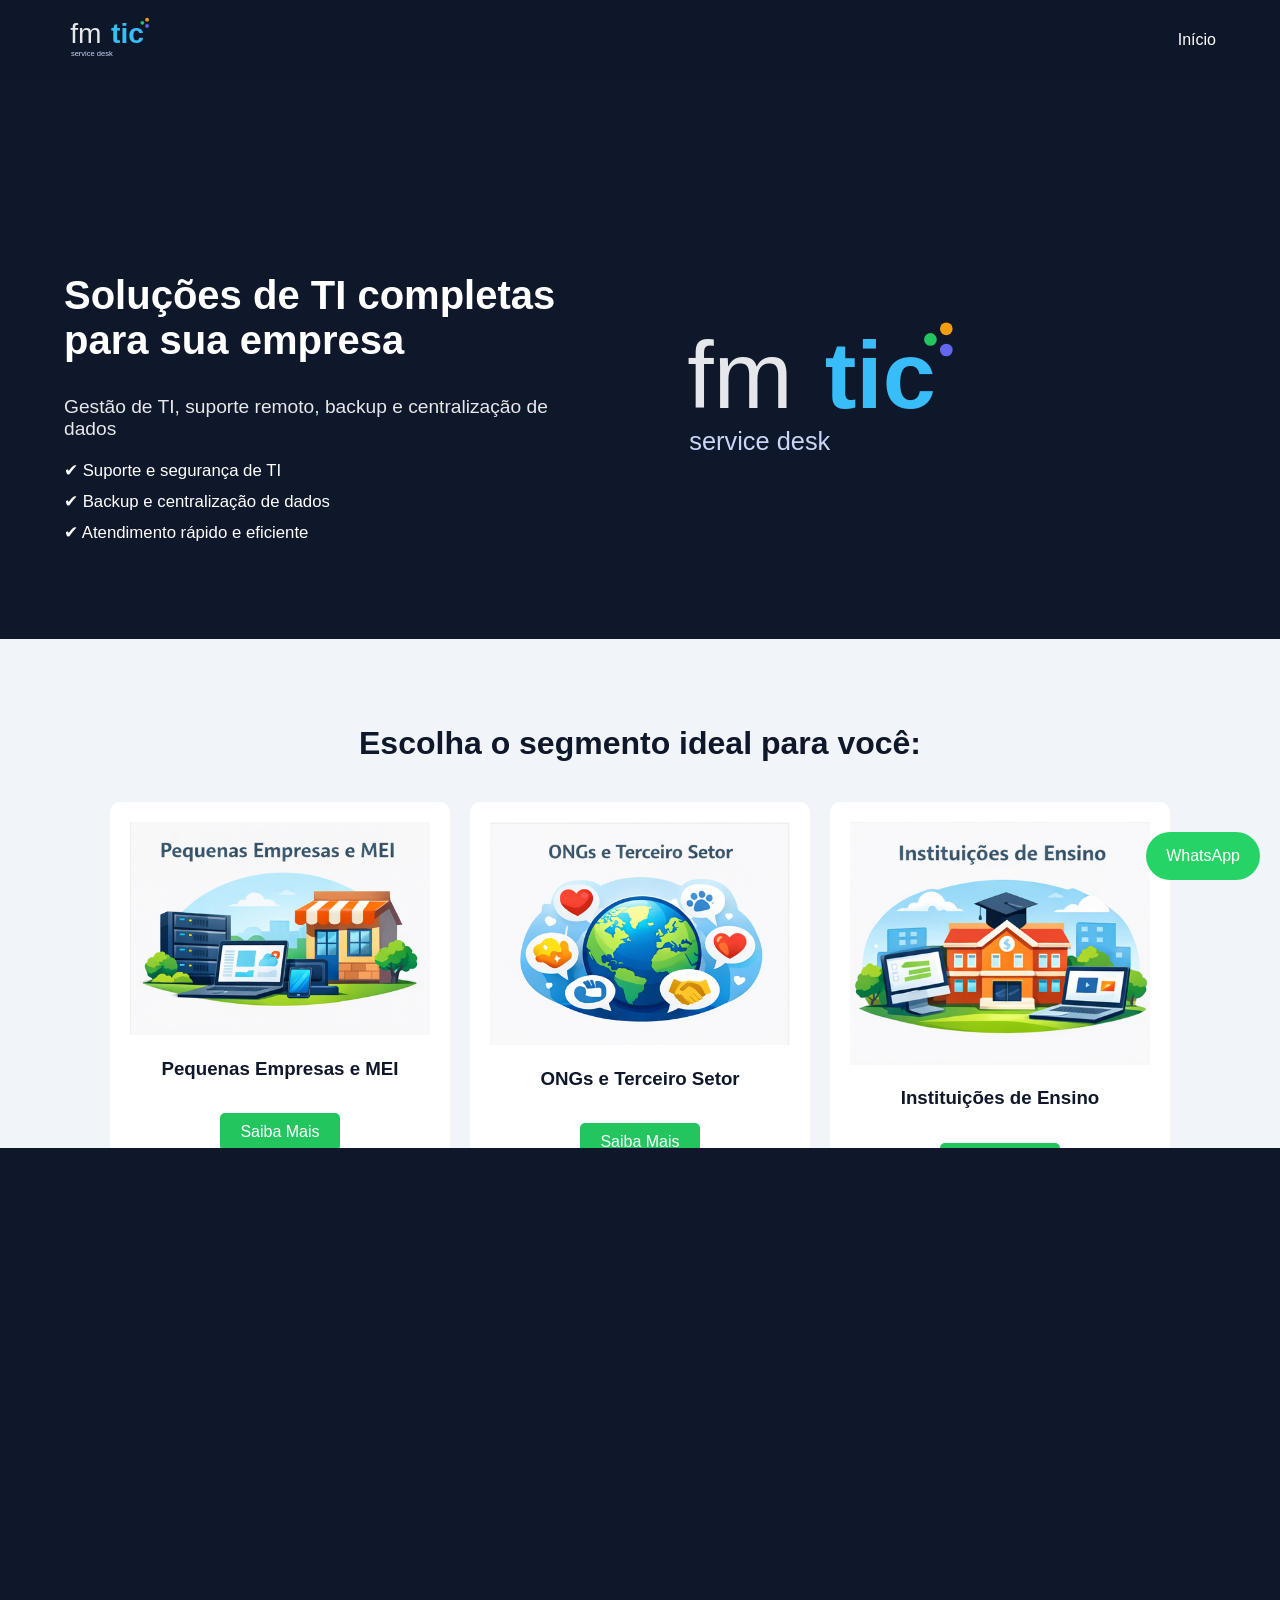
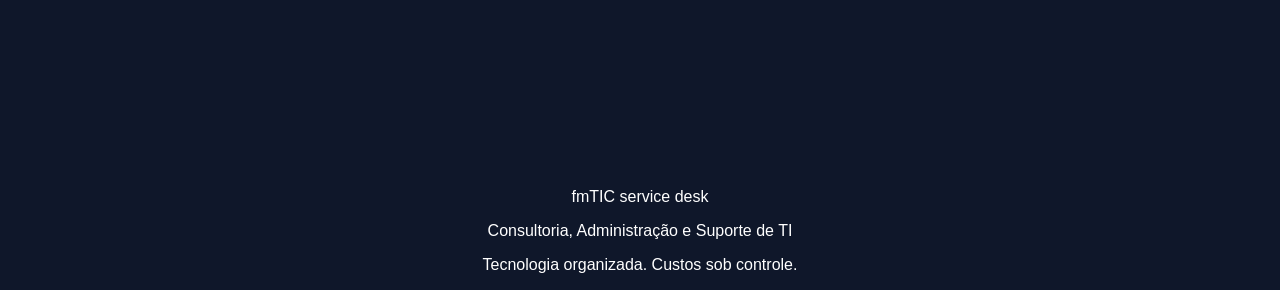
==== index.html @ 1030fd9d "Add new HTML pages for Educação, ONGs, and Pequenas Empresas sections - Created 'educacao.html' with" ====
<!DOCTYPE html>
<html lang="pt-br">

<head>
    <meta charset="UTF-8">
    <meta name="viewport" content="width=device-width, initial-scale=1.0">
    <title>fmTIC service desk</title>
    <link rel="icon" href="img/ico.svg">
    <link rel="stylesheet" href="css/style.css">
</head>

<body>

    <header class="header">
        <div class="container nav">
            <img src="img/logo.svg" class="logo">
            <nav>
                <a href="#">Início</a>
                <!--<a href="#">Sobre Nós</a>
                <a href="#">Serviços</a>
                <a href="#">Contato</a> -->
            </nav>
        </div>
    </header>

    <section class="hero reveal">
        <div class="container hero-content">

            <div class="hero-text">
                <h1>Soluções de TI completas para sua empresa</h1>
                <p>Gestão de TI, suporte remoto, backup e centralização de dados</p>

                <ul>
                    <li>✔ Suporte e segurança de TI</li>
                    <li>✔ Backup e centralização de dados</li>
                    <li>✔ Atendimento rápido e eficiente</li>
                </ul>
            </div>

            <div class="hero-img">
                <img src="img/logo.svg" alt="fmTIC service desk">
            </div>

        </div>
    </section>

    <section class="segmentos reveal">
        <h2>Escolha o segmento ideal para você:</h2>

        <div class="cards">

            <div class="card">
                <img src="img/empresa.png">
                <h3>Pequenas Empresas e MEI</h3>
                <a href="public/pequenas-empresas.html" class="btn green">Saiba Mais</a>
            </div>

            <div class="card">
                <img src="img/ong.png">
                <h3>ONGs e Terceiro Setor</h3>
                <a href="public/ongs.html" class="btn green">Saiba Mais</a>
            </div>

            <div class="card">
                <img src="img/educacao.png">
                <h3>Instituições de Ensino</h3>
                <a href="public/educacao.html" class="btn green">Saiba Mais</a>
            </div>

        </div>
    </section>

    <section class="centralizacao reveal">
        <div class="container central-box">
            <h2>Centralize seus Dados com Segurança!</h2>
            <p>Todos os seus arquivos em um só lugar: seguro, organizado e acessível.</p>

            <img src="img/centralizacao.png">
        </div>
    </section>

    <a href="https://wa.me/5521981762586?text=Olá, gostaria de mais informações sobre os serviços da fmTIC."
        target="_blank" class="whatsapp">WhatsApp</a>

    <footer class="footer">
        <div class="container">
            <center>
                <p>fmTIC service desk</p>
                <p>Consultoria, Administração e Suporte de TI</p>
                <p>Tecnologia organizada. Custos sob controle.</p>
            </center>
        </div>

</body>

</html>
---- css/style.css ----
body {
    margin: 0;
    font-family: Arial, sans-serif;
    background: #0f172a;
    color: #fff;
}

.container {
    width: 90%;
    max-width: 1200px;
    margin: auto;
}

.header {
    position: fixed;
    top: 0;
    width: 100%;
    z-index: 1000;

    background: rgba(15, 23, 42, 0.7);
    backdrop-filter: blur(10px);

    padding: 15px 0;
}

.nav {
    display: flex;
    justify-content: space-between;
    align-items: center;
}

.logo {
    height: 50px;
}

.logo span {
    font-size: 14px;
    opacity: 0.8;
    margin-left: 5px;
}

nav a {
    color: #fff;
    margin-left: 30px;
    text-decoration: none;
    font-size: 16px;
    font-weight: 500;
    position: relative;
}

nav a::after {
    content: "";
    position: absolute;
    left: 0;
    bottom: -5px;
    width: 0%;
    height: 2px;
    background: #22c55e;
    transition: 0.3s;
}

nav a:hover::after {
    width: 100%;
}

.hero {
    padding: 200px 0 80px;
}

.hero-content {
    display: flex;
    gap: 40px;
    align-items: center;
    justify-content: space-between;
}

.hero-text {
    max-width: 520px;
}

.hero-text h1 {
    font-size: 2.5rem;
}

.hero-text ul {
    list-style: none;
    padding: 0;
}

.hero-text li {
    margin: 10px 0;
}

.hero-img img {
    width: 550px;
}

.segmentos {
    background: #f1f5f9;
    color: #0f172a;
    text-align: center;
    padding: 60px 20px;
}

.segmentos h2 {
    margin-bottom: 40px;
    font-size: 2rem;
}

.cards {
    display: flex;
    gap: 20px;
    justify-content: center;
}

.card {
    background: #fff;
    border-radius: 10px;
    padding: 20px;
    width: 300px;
}

.card img {
    width: 100%;
}

.btn {
    display: inline-block;
    margin-top: 15px;
    padding: 10px 20px;
    background: #2563eb;
    color: #fff;
    border-radius: 5px;
    text-decoration: none;
}

.btn.green {
    background: #22c55e;
}

.centralizacao {
    background: linear-gradient(135deg, #1e3a8a, #22c55e);
    text-align: center;
    padding: 80px 20px;
}

.centralizacao img {
    width: 400px;
    margin-top: 20px;
}

.whatsapp {
    position: fixed;
    bottom: 20px;
    right: 20px;
    background: #25d366;
    padding: 15px 20px;
    border-radius: 30px;
    color: #fff;
    text-decoration: none;
}

/* Animações */

/* ANIMAÇÃO BASE */
.reveal {
    opacity: 1;
    transform: translateY(40px);
    transition: all 0.8s ease;
}

.reveal.active {
    transform: translateY(0);
}

/* HERO ENTRADA */
.hero-text {
    animation: fadeUp 1s ease forwards;
}

.hero-text p {
    font-size: 1.2rem;
    opacity: 0.9;
}

.hero-text li {
    font-size: 1.05rem;
}

@keyframes fadeUp {
    from {
        opacity: 0;
        transform: translateY(30px);
    }

    to {
        opacity: 1;
        transform: translateY(0);
    }
}

/* HOVER NOS CARDS */
.card {
    transition: all 0.3s ease;
}

.card:hover {
    transform: translateY(-10px) scale(1.02);
    box-shadow: 0 20px 40px rgba(0, 0, 0, 0.2);
}

/* BOTÃO MAIS VIVO */
.btn {
    transition: all 0.3s ease;
}

.btn:hover {
    transform: scale(1.05);
    filter: brightness(1.1);
}

/* WHATSAPP PULSE */
.whatsapp {
    animation: pulse 2s infinite;
}

@keyframes pulse {
    0% {
        box-shadow: 0 0 0 0 rgba(37, 211, 102, 0.6);
    }

    70% {
        box-shadow: 0 0 0 15px rgba(37, 211, 102, 0);
    }

    100% {
        box-shadow: 0 0 0 0 rgba(37, 211, 102, 0);
    }
}

@media (max-width: 900px) {

    .hero-content {
        flex-direction: column;
        text-align: center;
    }

    .hero-img img {
        width: 80%;
        margin-top: 20px;
    }

    .cards {
        flex-direction: column;
        align-items: center;
    }

    .card {
        width: 90%;
    }
}
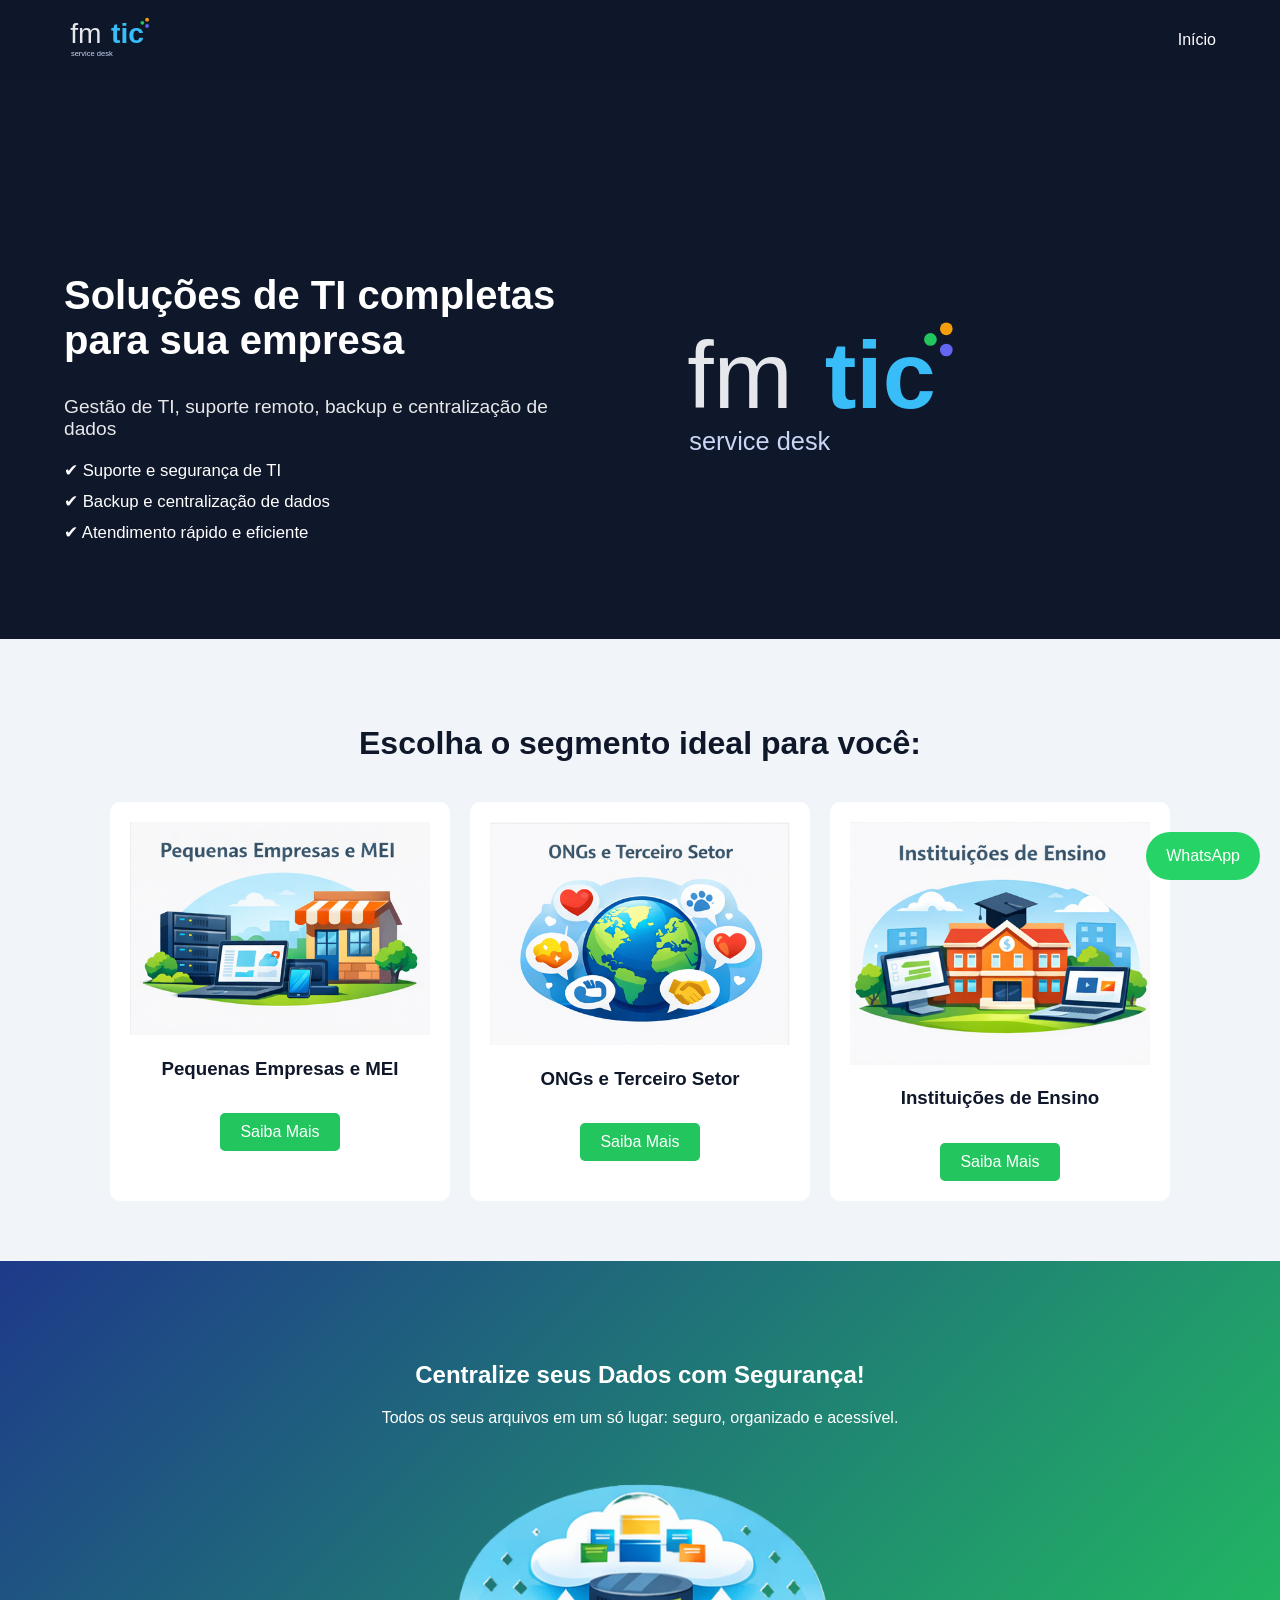
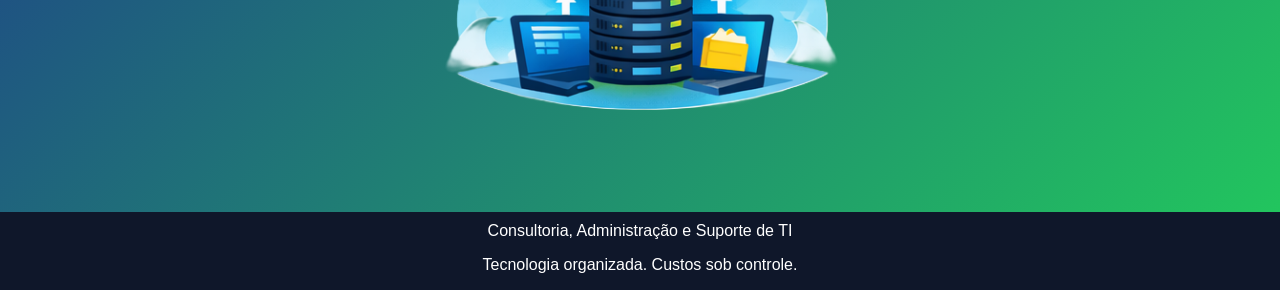
==== commit 018881da: "Add script tag for JavaScript functionality in index.html" ====
--- a/index.html
+++ b/index.html
@@ -7,6 +7,7 @@
     <title>fmTIC service desk</title>
     <link rel="icon" href="img/ico.svg">
     <link rel="stylesheet" href="css/style.css">
+    <script src="js/script.js"></script>
 </head>
 
 <body>
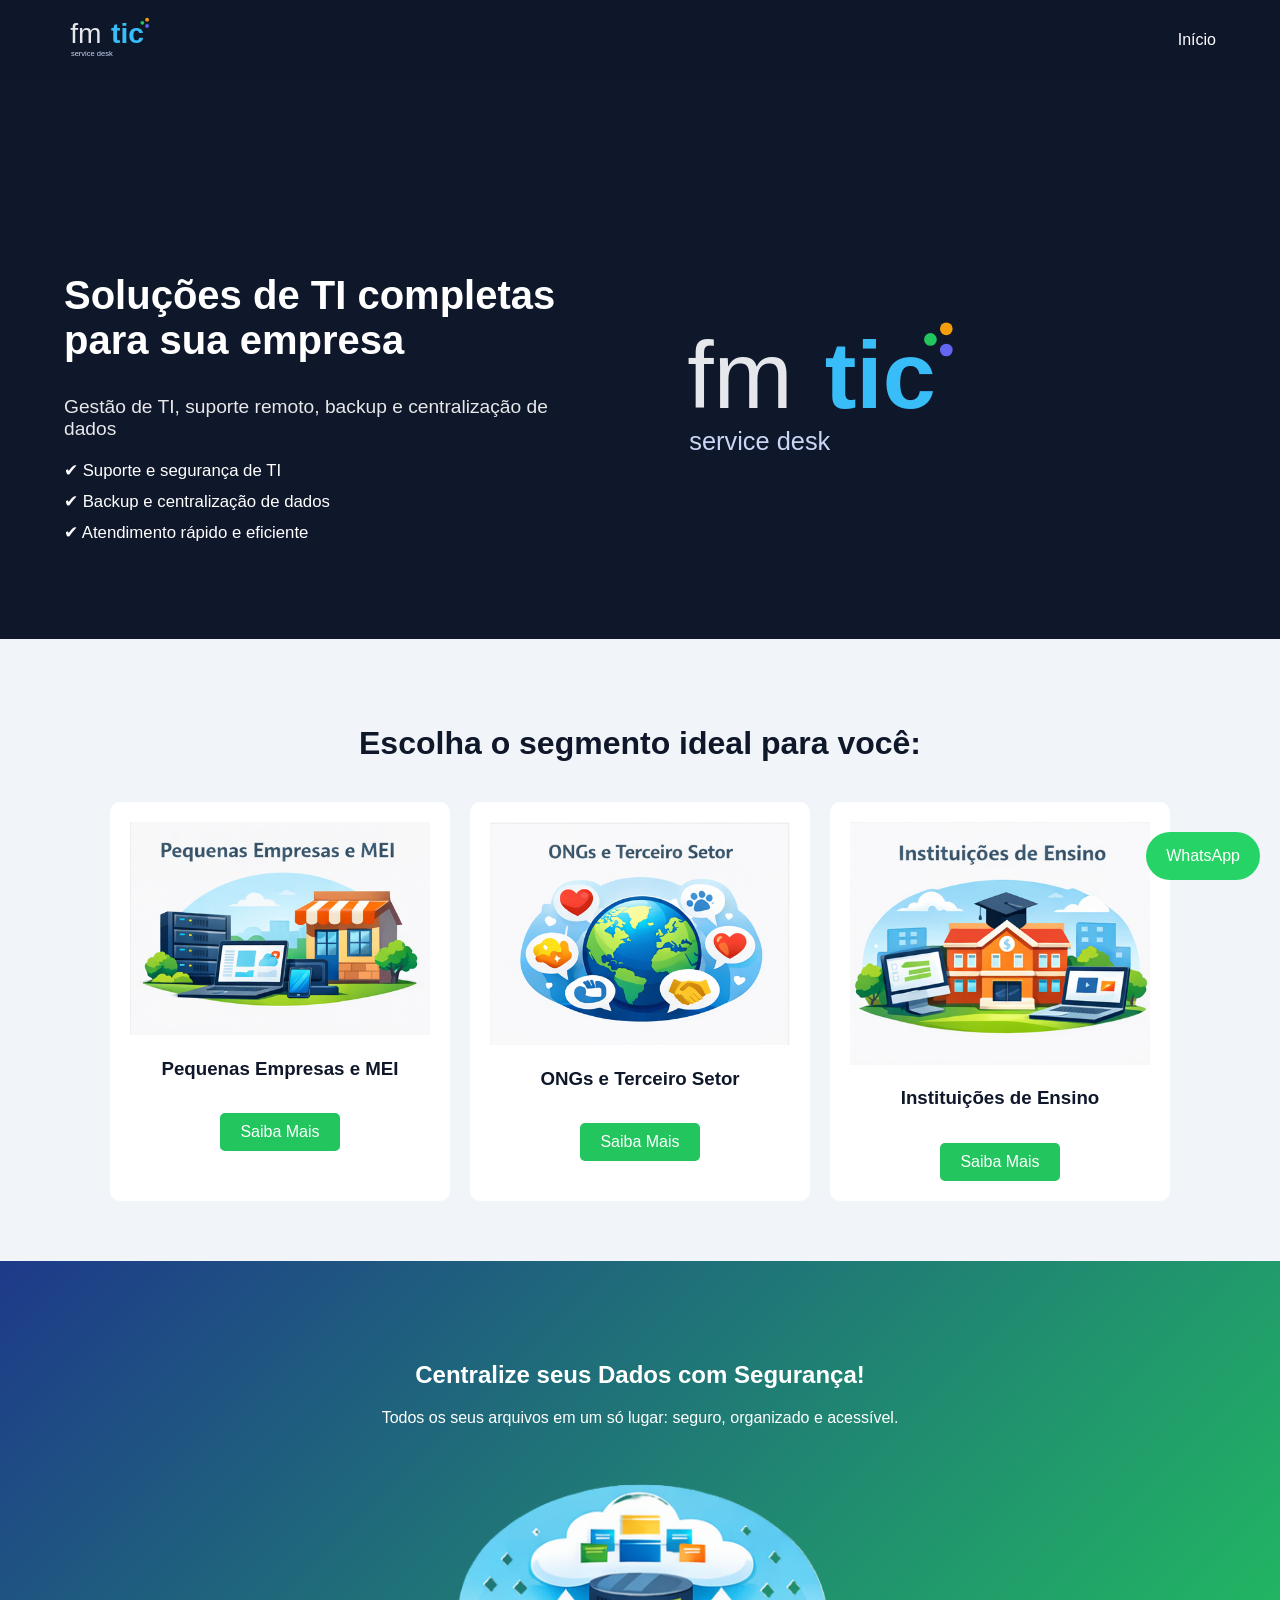
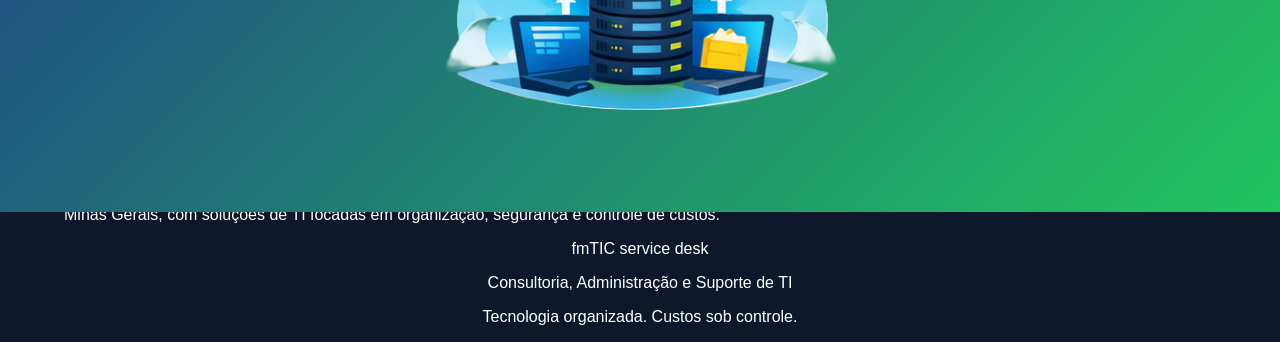
==== commit 41f49b1f: "Configurações de SEO Added SEO section with targeted service description." ====
--- a/index.html
+++ b/index.html
@@ -1,97 +1,110 @@
-<!DOCTYPE html>
-<html lang="pt-br">
-
-<head>
-    <meta charset="UTF-8">
-    <meta name="viewport" content="width=device-width, initial-scale=1.0">
-    <title>fmTIC service desk</title>
-    <link rel="icon" href="img/ico.svg">
-    <link rel="stylesheet" href="css/style.css">
-    <script src="js/script.js"></script>
-</head>
-
-<body>
-
-    <header class="header">
-        <div class="container nav">
-            <img src="img/logo.svg" class="logo">
-            <nav>
-                <a href="#">Início</a>
-                <!--<a href="#">Sobre Nós</a>
-                <a href="#">Serviços</a>
-                <a href="#">Contato</a> -->
-            </nav>
-        </div>
-    </header>
-
-    <section class="hero reveal">
-        <div class="container hero-content">
-
-            <div class="hero-text">
-                <h1>Soluções de TI completas para sua empresa</h1>
-                <p>Gestão de TI, suporte remoto, backup e centralização de dados</p>
-
-                <ul>
-                    <li>✔ Suporte e segurança de TI</li>
-                    <li>✔ Backup e centralização de dados</li>
-                    <li>✔ Atendimento rápido e eficiente</li>
-                </ul>
-            </div>
-
-            <div class="hero-img">
-                <img src="img/logo.svg" alt="fmTIC service desk">
-            </div>
-
-        </div>
-    </section>
-
-    <section class="segmentos reveal">
-        <h2>Escolha o segmento ideal para você:</h2>
-
-        <div class="cards">
-
-            <div class="card">
-                <img src="img/empresa.png">
-                <h3>Pequenas Empresas e MEI</h3>
-                <a href="public/pequenas-empresas.html" class="btn green">Saiba Mais</a>
-            </div>
-
-            <div class="card">
-                <img src="img/ong.png">
-                <h3>ONGs e Terceiro Setor</h3>
-                <a href="public/ongs.html" class="btn green">Saiba Mais</a>
-            </div>
-
-            <div class="card">
-                <img src="img/educacao.png">
-                <h3>Instituições de Ensino</h3>
-                <a href="public/educacao.html" class="btn green">Saiba Mais</a>
-            </div>
-
-        </div>
-    </section>
-
-    <section class="centralizacao reveal">
-        <div class="container central-box">
-            <h2>Centralize seus Dados com Segurança!</h2>
-            <p>Todos os seus arquivos em um só lugar: seguro, organizado e acessível.</p>
-
-            <img src="img/centralizacao.png">
-        </div>
-    </section>
-
-    <a href="https://wa.me/5521981762586?text=Olá, gostaria de mais informações sobre os serviços da fmTIC."
-        target="_blank" class="whatsapp">WhatsApp</a>
-
-    <footer class="footer">
-        <div class="container">
-            <center>
-                <p>fmTIC service desk</p>
-                <p>Consultoria, Administração e Suporte de TI</p>
-                <p>Tecnologia organizada. Custos sob controle.</p>
-            </center>
-        </div>
-
-</body>
-
-</html>+<!DOCTYPE html>
+<html lang="pt-br">
+
+<head>
+    <meta charset="UTF-8">
+    <meta name="viewport" content="width=device-width, initial-scale=1.0">
+    <meta name="geo.region" content="BR-RJ">
+    <meta name="geo.placename" content="São Gonçalo">
+    <meta name="geo.position" content="-22.8268;-43.0634">
+    <meta name="ICBM" content="-22.8268, -43.0634">
+    <meta name="description" content="Consultoria, administração e suporte de TI para pequenas empresas, ONGs e instituições de ensino em São Gonçalo, Itaboraí e região da Zona da Mata em Minas Gerais.">
+    <meta name="keywords" content="suporte TI São Gonçalo, consultoria TI Itaboraí, service desk Zona da Mata MG, suporte técnico empresas, TI para ONGs">
+    <title>fmTIC service desk</title>
+    <link rel="icon" href="img/ico.svg">
+    <link rel="stylesheet" href="css/style.css">
+    <script src="js/script.js"></script>
+</head>
+
+<body>
+
+    <header class="header">
+        <div class="container nav">
+            <img src="img/logo.svg" class="logo">
+            <nav>
+                <a href="#">Início</a>
+                <!--<a href="#">Sobre Nós</a>
+                <a href="#">Serviços</a>
+                <a href="#">Contato</a> -->
+            </nav>
+        </div>
+    </header>
+
+    <section class="hero reveal">
+        <div class="container hero-content">
+
+            <div class="hero-text">
+                <h1>Soluções de TI completas para sua empresa</h1>
+                <p>Gestão de TI, suporte remoto, backup e centralização de dados</p>
+
+                <ul>
+                    <li>✔ Suporte e segurança de TI</li>
+                    <li>✔ Backup e centralização de dados</li>
+                    <li>✔ Atendimento rápido e eficiente</li>
+                </ul>
+            </div>
+
+            <div class="hero-img">
+                <img src="img/logo.svg" alt="fmTIC service desk">
+            </div>
+
+        </div>
+    </section>
+
+    <section class="segmentos reveal">
+        <h2>Escolha o segmento ideal para você:</h2>
+
+        <div class="cards">
+
+            <div class="card">
+                <img src="img/empresa.png">
+                <h3>Pequenas Empresas e MEI</h3>
+                <a href="public/pequenas-empresas.html" class="btn green">Saiba Mais</a>
+            </div>
+
+            <div class="card">
+                <img src="img/ong.png">
+                <h3>ONGs e Terceiro Setor</h3>
+                <a href="public/ongs.html" class="btn green">Saiba Mais</a>
+            </div>
+
+            <div class="card">
+                <img src="img/educacao.png">
+                <h3>Instituições de Ensino</h3>
+                <a href="public/educacao.html" class="btn green">Saiba Mais</a>
+            </div>
+
+        </div>
+    </section>
+
+    <section class="centralizacao reveal">
+        <div class="container central-box">
+            <h2>Centralize seus Dados com Segurança!</h2>
+            <p>Todos os seus arquivos em um só lugar: seguro, organizado e acessível.</p>
+
+            <img src="img/centralizacao.png">
+        </div>
+    </section>
+
+    <a href="https://wa.me/5521981762586?text=Olá, gostaria de mais informações sobre os serviços da fmTIC."
+        target="_blank" class="whatsapp">WhatsApp</a>
+<section class="seo">
+  <div class="container">
+    <p>
+      Atendemos pequenas empresas, organizações do terceiro setor e instituições de ensino em São Gonçalo, Itaboraí e também na região da Zona da Mata em Minas Gerais, com soluções de TI focadas em organização, segurança e controle de custos.
+    </p>
+  </div>
+</section>
+    
+    <footer class="footer">
+        <div class="container">
+            <center>
+                <p>fmTIC service desk</p>
+                <p>Consultoria, Administração e Suporte de TI</p>
+                <p>Tecnologia organizada. Custos sob controle.</p>
+            </center>
+        </div>
+
+</body>
+
+</html>
--- a/css/style.css
+++ b/css/style.css
@@ -1,261 +1,261 @@
-body {
-    margin: 0;
-    font-family: Arial, sans-serif;
-    background: #0f172a;
-    color: #fff;
-}
-
-.container {
-    width: 90%;
-    max-width: 1200px;
-    margin: auto;
-}
-
-.header {
-    position: fixed;
-    top: 0;
-    width: 100%;
-    z-index: 1000;
-
-    background: rgba(15, 23, 42, 0.7);
-    backdrop-filter: blur(10px);
-
-    padding: 15px 0;
-}
-
-.nav {
-    display: flex;
-    justify-content: space-between;
-    align-items: center;
-}
-
-.logo {
-    height: 50px;
-}
-
-.logo span {
-    font-size: 14px;
-    opacity: 0.8;
-    margin-left: 5px;
-}
-
-nav a {
-    color: #fff;
-    margin-left: 30px;
-    text-decoration: none;
-    font-size: 16px;
-    font-weight: 500;
-    position: relative;
-}
-
-nav a::after {
-    content: "";
-    position: absolute;
-    left: 0;
-    bottom: -5px;
-    width: 0%;
-    height: 2px;
-    background: #22c55e;
-    transition: 0.3s;
-}
-
-nav a:hover::after {
-    width: 100%;
-}
-
-.hero {
-    padding: 200px 0 80px;
-}
-
-.hero-content {
-    display: flex;
-    gap: 40px;
-    align-items: center;
-    justify-content: space-between;
-}
-
-.hero-text {
-    max-width: 520px;
-}
-
-.hero-text h1 {
-    font-size: 2.5rem;
-}
-
-.hero-text ul {
-    list-style: none;
-    padding: 0;
-}
-
-.hero-text li {
-    margin: 10px 0;
-}
-
-.hero-img img {
-    width: 550px;
-}
-
-.segmentos {
-    background: #f1f5f9;
-    color: #0f172a;
-    text-align: center;
-    padding: 60px 20px;
-}
-
-.segmentos h2 {
-    margin-bottom: 40px;
-    font-size: 2rem;
-}
-
-.cards {
-    display: flex;
-    gap: 20px;
-    justify-content: center;
-}
-
-.card {
-    background: #fff;
-    border-radius: 10px;
-    padding: 20px;
-    width: 300px;
-}
-
-.card img {
-    width: 100%;
-}
-
-.btn {
-    display: inline-block;
-    margin-top: 15px;
-    padding: 10px 20px;
-    background: #2563eb;
-    color: #fff;
-    border-radius: 5px;
-    text-decoration: none;
-}
-
-.btn.green {
-    background: #22c55e;
-}
-
-.centralizacao {
-    background: linear-gradient(135deg, #1e3a8a, #22c55e);
-    text-align: center;
-    padding: 80px 20px;
-}
-
-.centralizacao img {
-    width: 400px;
-    margin-top: 20px;
-}
-
-.whatsapp {
-    position: fixed;
-    bottom: 20px;
-    right: 20px;
-    background: #25d366;
-    padding: 15px 20px;
-    border-radius: 30px;
-    color: #fff;
-    text-decoration: none;
-}
-
-/* Animações */
-
-/* ANIMAÇÃO BASE */
-.reveal {
-    opacity: 1;
-    transform: translateY(40px);
-    transition: all 0.8s ease;
-}
-
-.reveal.active {
-    transform: translateY(0);
-}
-
-/* HERO ENTRADA */
-.hero-text {
-    animation: fadeUp 1s ease forwards;
-}
-
-.hero-text p {
-    font-size: 1.2rem;
-    opacity: 0.9;
-}
-
-.hero-text li {
-    font-size: 1.05rem;
-}
-
-@keyframes fadeUp {
-    from {
-        opacity: 0;
-        transform: translateY(30px);
-    }
-
-    to {
-        opacity: 1;
-        transform: translateY(0);
-    }
-}
-
-/* HOVER NOS CARDS */
-.card {
-    transition: all 0.3s ease;
-}
-
-.card:hover {
-    transform: translateY(-10px) scale(1.02);
-    box-shadow: 0 20px 40px rgba(0, 0, 0, 0.2);
-}
-
-/* BOTÃO MAIS VIVO */
-.btn {
-    transition: all 0.3s ease;
-}
-
-.btn:hover {
-    transform: scale(1.05);
-    filter: brightness(1.1);
-}
-
-/* WHATSAPP PULSE */
-.whatsapp {
-    animation: pulse 2s infinite;
-}
-
-@keyframes pulse {
-    0% {
-        box-shadow: 0 0 0 0 rgba(37, 211, 102, 0.6);
-    }
-
-    70% {
-        box-shadow: 0 0 0 15px rgba(37, 211, 102, 0);
-    }
-
-    100% {
-        box-shadow: 0 0 0 0 rgba(37, 211, 102, 0);
-    }
-}
-
-@media (max-width: 900px) {
-
-    .hero-content {
-        flex-direction: column;
-        text-align: center;
-    }
-
-    .hero-img img {
-        width: 80%;
-        margin-top: 20px;
-    }
-
-    .cards {
-        flex-direction: column;
-        align-items: center;
-    }
-
-    .card {
-        width: 90%;
-    }
+body {
+    margin: 0;
+    font-family: Arial, sans-serif;
+    background: #0f172a;
+    color: #fff;
+}
+
+.container {
+    width: 90%;
+    max-width: 1200px;
+    margin: auto;
+}
+
+.header {
+    position: fixed;
+    top: 0;
+    width: 100%;
+    z-index: 1000;
+
+    background: rgba(15, 23, 42, 0.7);
+    backdrop-filter: blur(10px);
+
+    padding: 15px 0;
+}
+
+.nav {
+    display: flex;
+    justify-content: space-between;
+    align-items: center;
+}
+
+.logo {
+    height: 50px;
+}
+
+.logo span {
+    font-size: 14px;
+    opacity: 0.8;
+    margin-left: 5px;
+}
+
+nav a {
+    color: #fff;
+    margin-left: 30px;
+    text-decoration: none;
+    font-size: 16px;
+    font-weight: 500;
+    position: relative;
+}
+
+nav a::after {
+    content: "";
+    position: absolute;
+    left: 0;
+    bottom: -5px;
+    width: 0%;
+    height: 2px;
+    background: #22c55e;
+    transition: 0.3s;
+}
+
+nav a:hover::after {
+    width: 100%;
+}
+
+.hero {
+    padding: 200px 0 80px;
+}
+
+.hero-content {
+    display: flex;
+    gap: 40px;
+    align-items: center;
+    justify-content: space-between;
+}
+
+.hero-text {
+    max-width: 520px;
+}
+
+.hero-text h1 {
+    font-size: 2.5rem;
+}
+
+.hero-text ul {
+    list-style: none;
+    padding: 0;
+}
+
+.hero-text li {
+    margin: 10px 0;
+}
+
+.hero-img img {
+    width: 550px;
+}
+
+.segmentos {
+    background: #f1f5f9;
+    color: #0f172a;
+    text-align: center;
+    padding: 60px 20px;
+}
+
+.segmentos h2 {
+    margin-bottom: 40px;
+    font-size: 2rem;
+}
+
+.cards {
+    display: flex;
+    gap: 20px;
+    justify-content: center;
+}
+
+.card {
+    background: #fff;
+    border-radius: 10px;
+    padding: 20px;
+    width: 300px;
+}
+
+.card img {
+    width: 100%;
+}
+
+.btn {
+    display: inline-block;
+    margin-top: 15px;
+    padding: 10px 20px;
+    background: #2563eb;
+    color: #fff;
+    border-radius: 5px;
+    text-decoration: none;
+}
+
+.btn.green {
+    background: #22c55e;
+}
+
+.centralizacao {
+    background: linear-gradient(135deg, #1e3a8a, #22c55e);
+    text-align: center;
+    padding: 80px 20px;
+}
+
+.centralizacao img {
+    width: 400px;
+    margin-top: 20px;
+}
+
+.whatsapp {
+    position: fixed;
+    bottom: 20px;
+    right: 20px;
+    background: #25d366;
+    padding: 15px 20px;
+    border-radius: 30px;
+    color: #fff;
+    text-decoration: none;
+}
+
+/* Animações */
+
+/* ANIMAÇÃO BASE */
+.reveal {
+    opacity: 1;
+    transform: translateY(40px);
+    transition: all 0.8s ease;
+}
+
+.reveal.active {
+    transform: translateY(0);
+}
+
+/* HERO ENTRADA */
+.hero-text {
+    animation: fadeUp 1s ease forwards;
+}
+
+.hero-text p {
+    font-size: 1.2rem;
+    opacity: 0.9;
+}
+
+.hero-text li {
+    font-size: 1.05rem;
+}
+
+@keyframes fadeUp {
+    from {
+        opacity: 0;
+        transform: translateY(30px);
+    }
+
+    to {
+        opacity: 1;
+        transform: translateY(0);
+    }
+}
+
+/* HOVER NOS CARDS */
+.card {
+    transition: all 0.3s ease;
+}
+
+.card:hover {
+    transform: translateY(-10px) scale(1.02);
+    box-shadow: 0 20px 40px rgba(0, 0, 0, 0.2);
+}
+
+/* BOTÃO MAIS VIVO */
+.btn {
+    transition: all 0.3s ease;
+}
+
+.btn:hover {
+    transform: scale(1.05);
+    filter: brightness(1.1);
+}
+
+/* WHATSAPP PULSE */
+.whatsapp {
+    animation: pulse 2s infinite;
+}
+
+@keyframes pulse {
+    0% {
+        box-shadow: 0 0 0 0 rgba(37, 211, 102, 0.6);
+    }
+
+    70% {
+        box-shadow: 0 0 0 15px rgba(37, 211, 102, 0);
+    }
+
+    100% {
+        box-shadow: 0 0 0 0 rgba(37, 211, 102, 0);
+    }
+}
+
+@media (max-width: 900px) {
+
+    .hero-content {
+        flex-direction: column;
+        text-align: center;
+    }
+
+    .hero-img img {
+        width: 80%;
+        margin-top: 20px;
+    }
+
+    .cards {
+        flex-direction: column;
+        align-items: center;
+    }
+
+    .card {
+        width: 90%;
+    }
 }
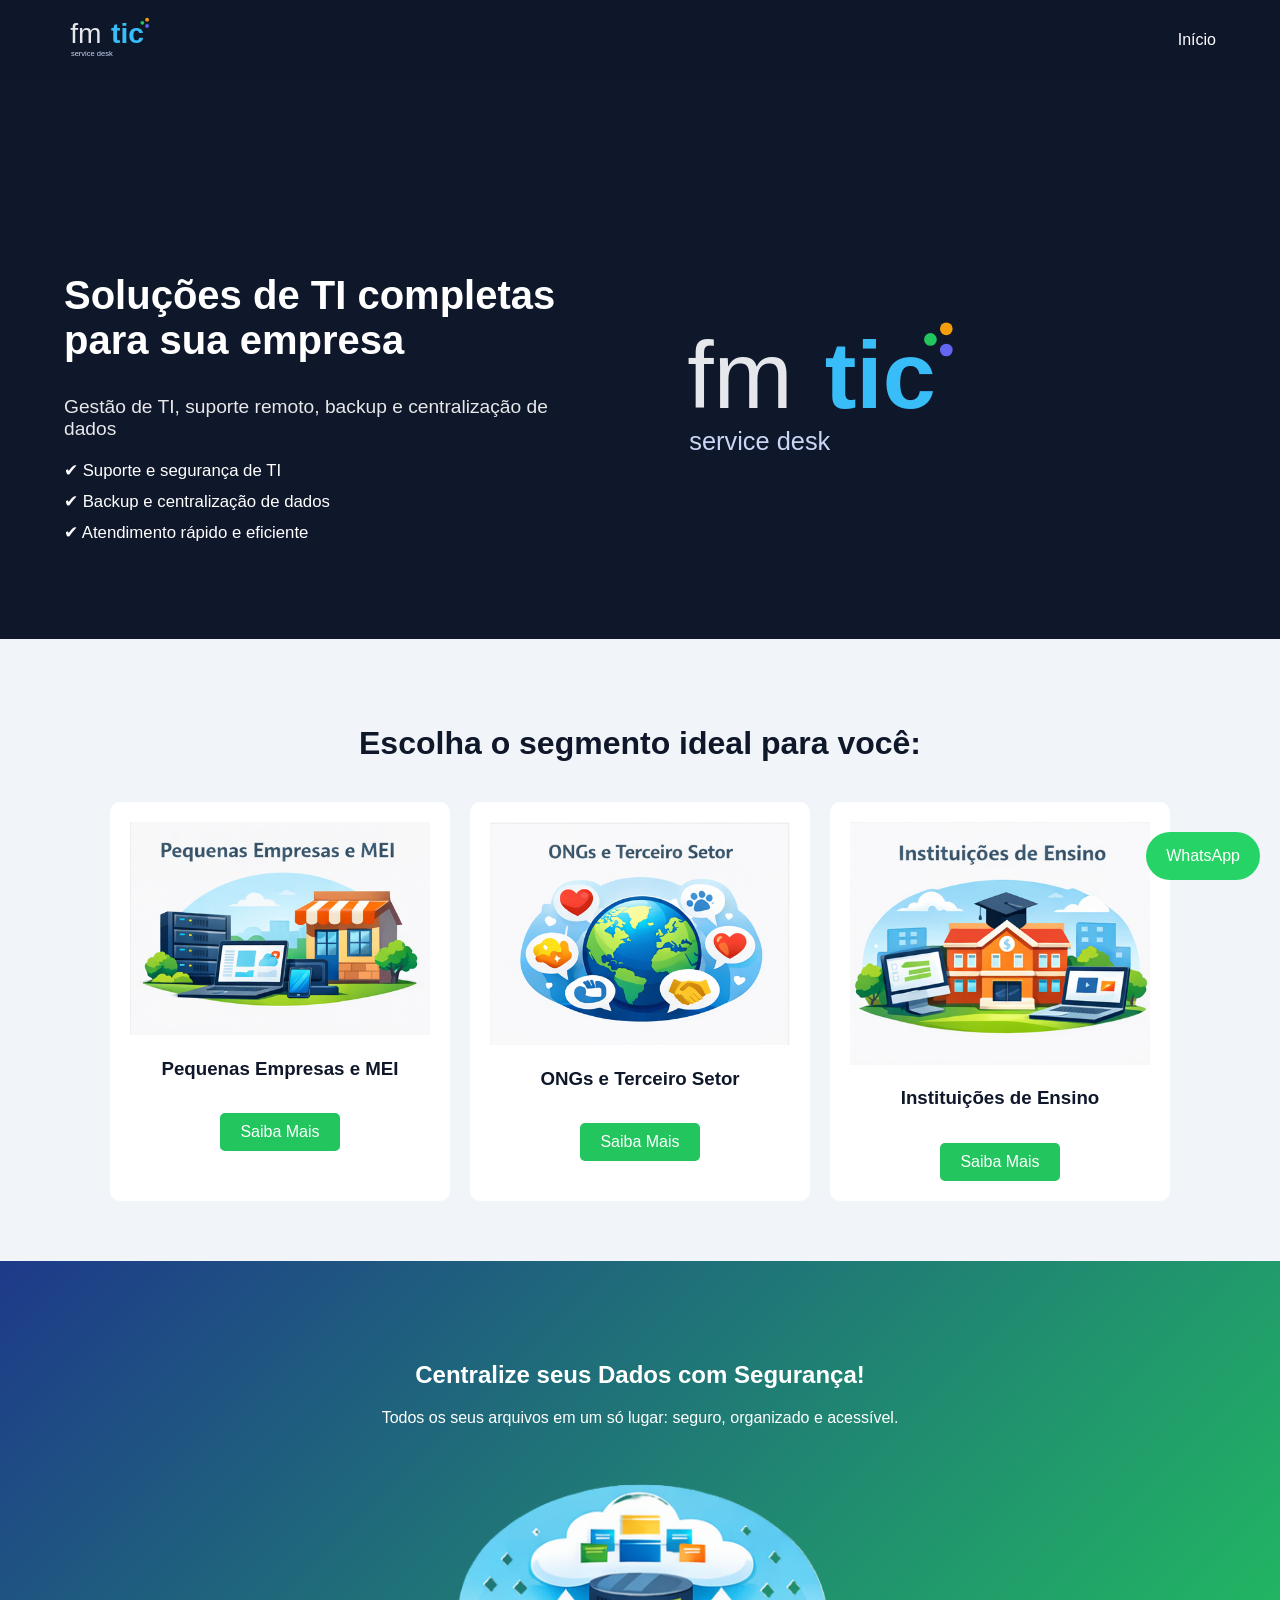
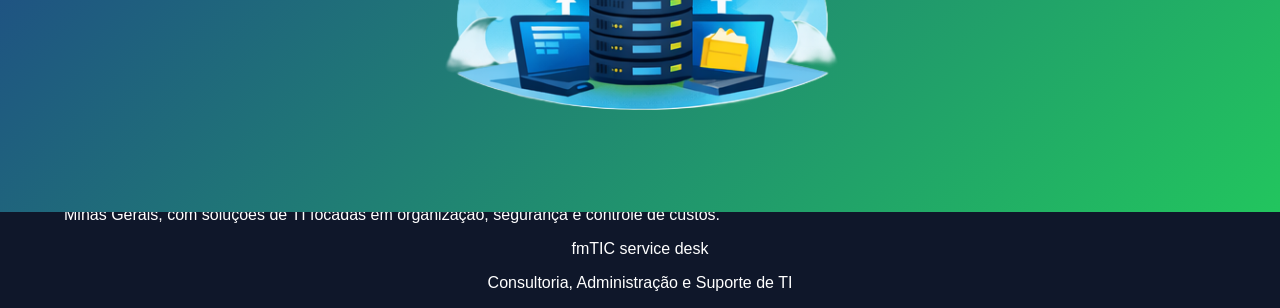
==== commit ac9a175a: "Fix HTML formatting and restore content" ====
--- a/index.html
+++ b/index.html
@@ -101,7 +101,6 @@
             <center>
                 <p>fmTIC service desk</p>
                 <p>Consultoria, Administração e Suporte de TI</p>
-                <p>Tecnologia organizada. Custos sob controle.</p>
             </center>
         </div>
 
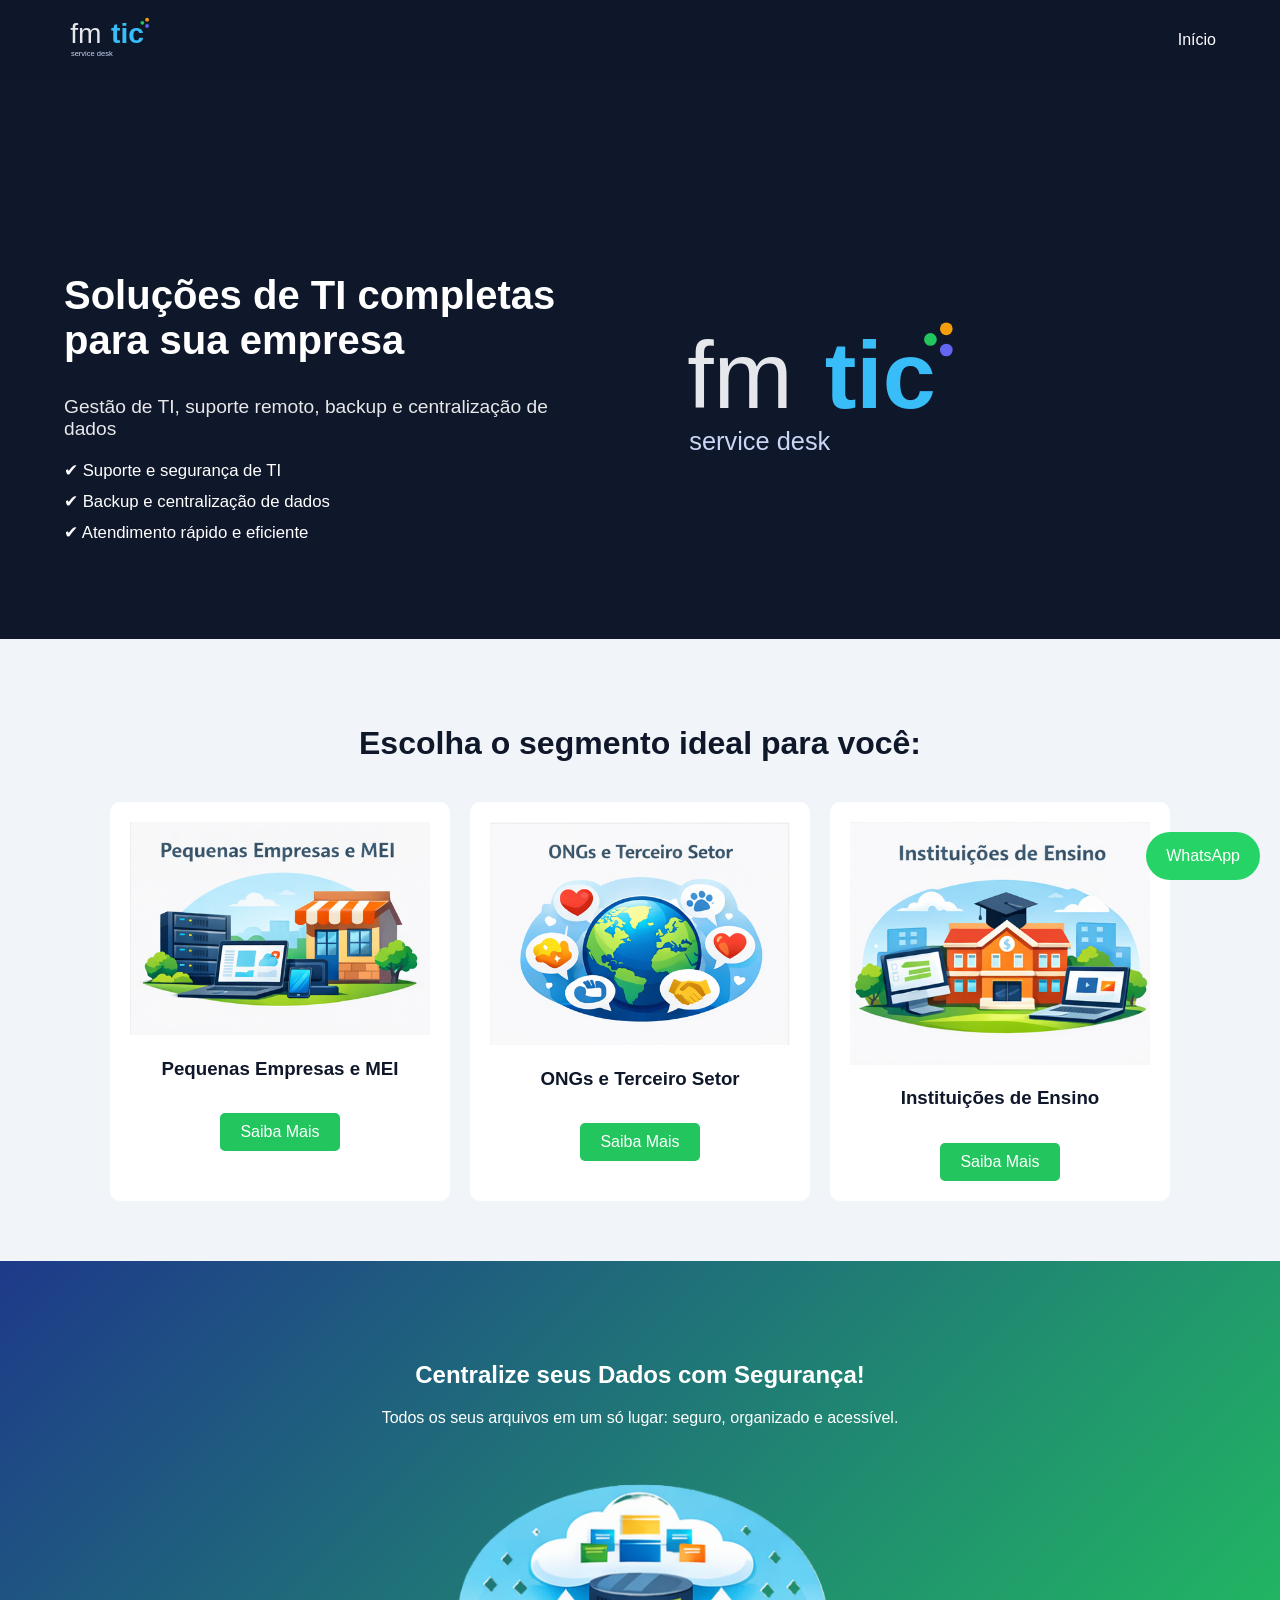
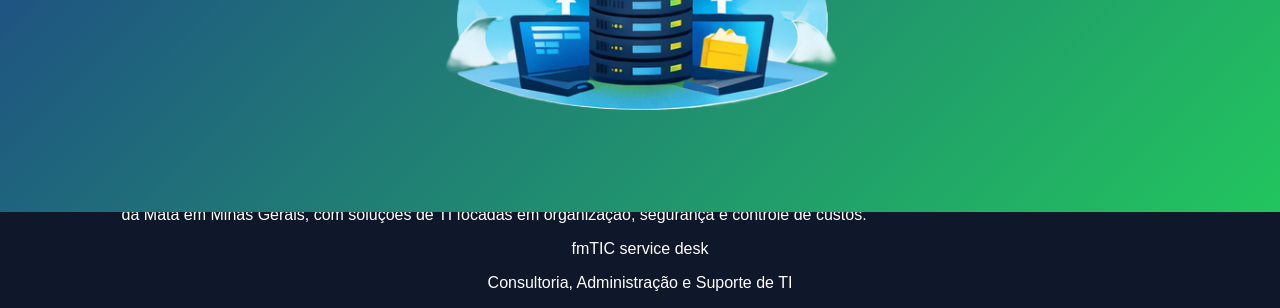
==== commit 2ad2cabe: "Fix HTML formatting and structure" ====
--- a/index.html
+++ b/index.html
@@ -88,16 +88,16 @@
 
     <a href="https://wa.me/5521981762586?text=Olá, gostaria de mais informações sobre os serviços da fmTIC."
         target="_blank" class="whatsapp">WhatsApp</a>
-<section class="seo">
+    
+    <footer class="footer">
+        <div class="container">
+            <section class="seo">
   <div class="container">
     <p>
       Atendemos pequenas empresas, organizações do terceiro setor e instituições de ensino em São Gonçalo, Itaboraí e também na região da Zona da Mata em Minas Gerais, com soluções de TI focadas em organização, segurança e controle de custos.
     </p>
   </div>
 </section>
-    
-    <footer class="footer">
-        <div class="container">
             <center>
                 <p>fmTIC service desk</p>
                 <p>Consultoria, Administração e Suporte de TI</p>
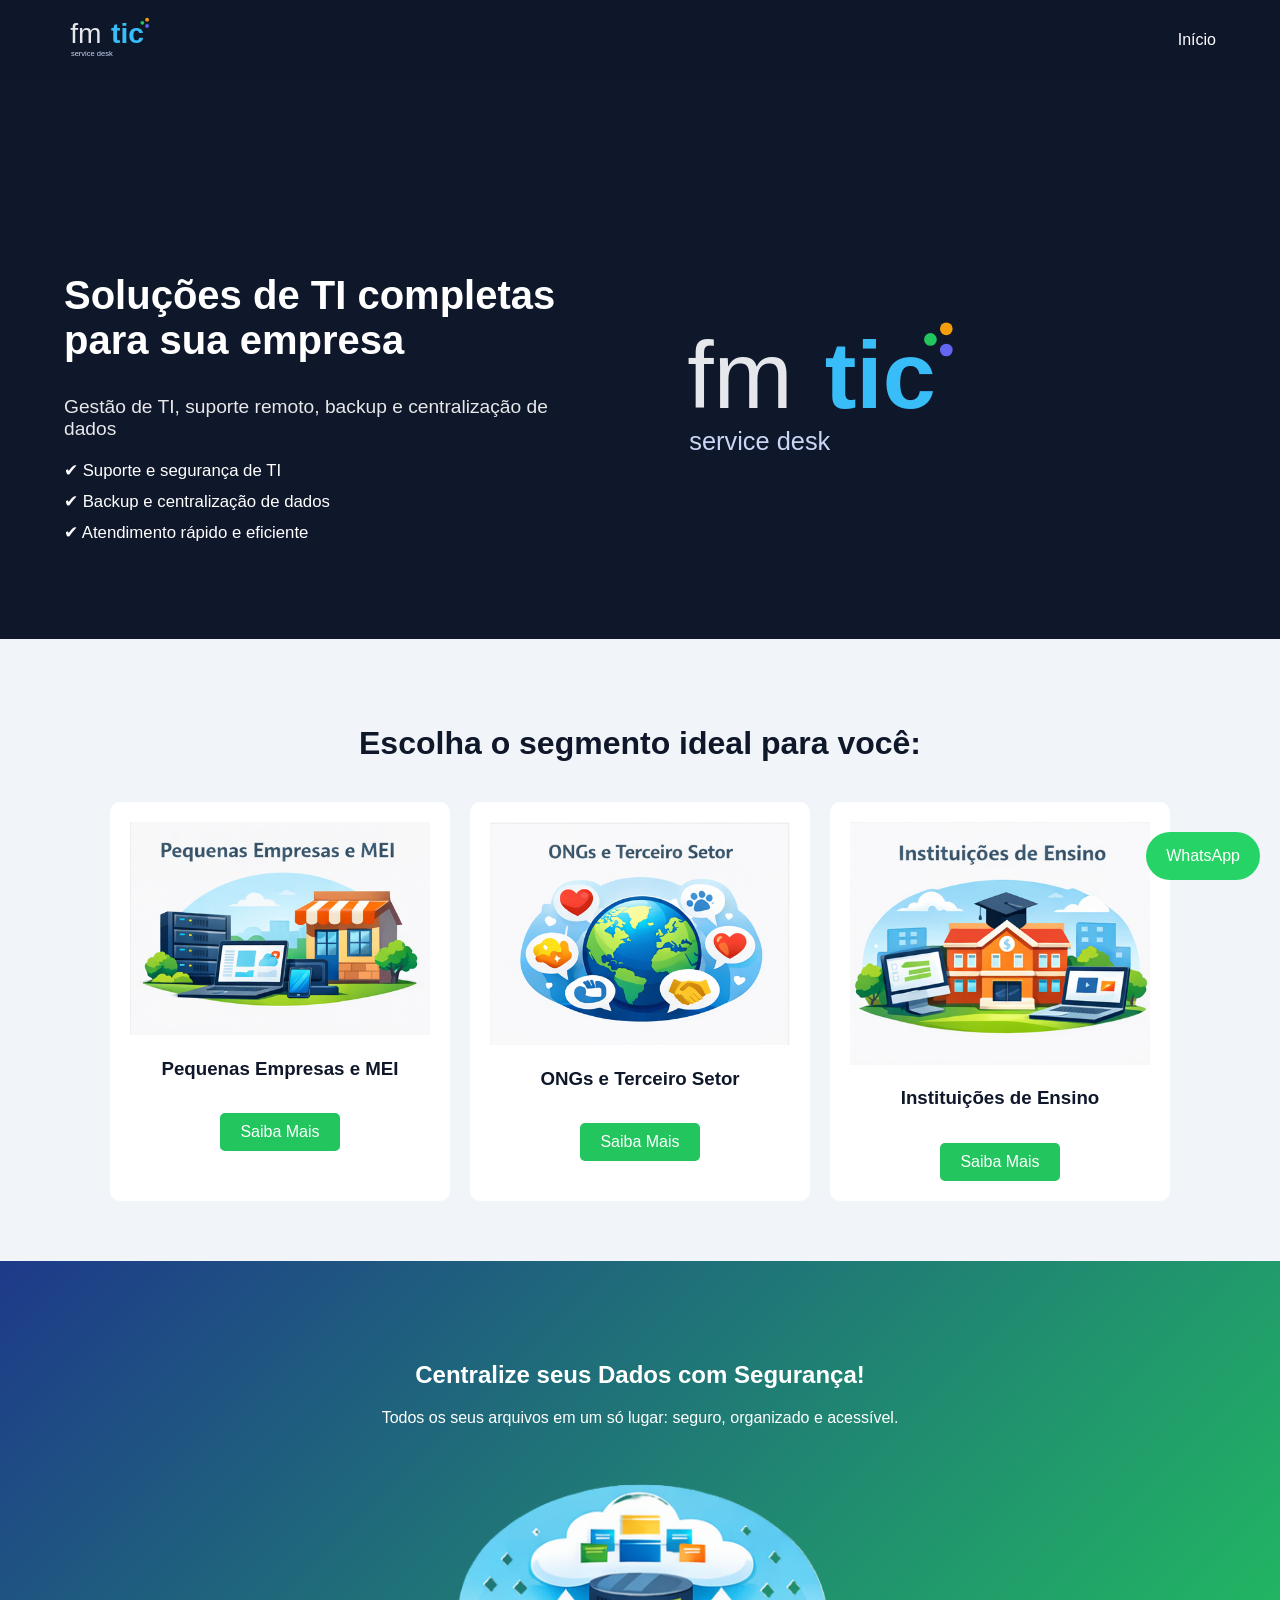
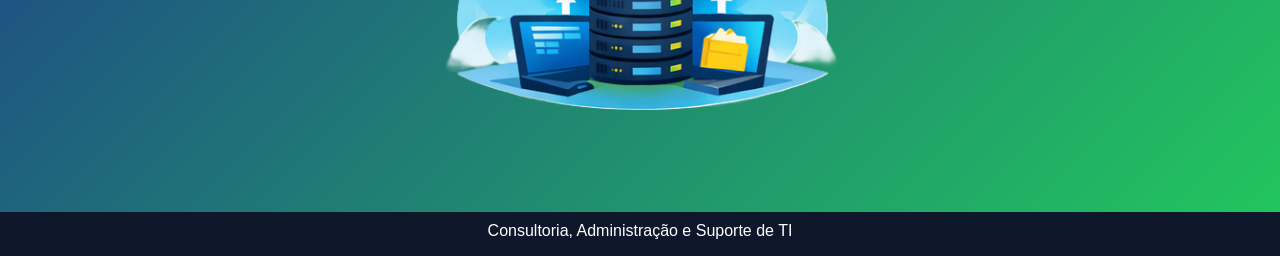
==== commit 9b6e6eed: "Fix HTML structure and remove unnecessary comments" ====
--- a/index.html
+++ b/index.html
@@ -91,13 +91,6 @@
     
     <footer class="footer">
         <div class="container">
-            <section class="seo">
-  <div class="container">
-    <p>
-      Atendemos pequenas empresas, organizações do terceiro setor e instituições de ensino em São Gonçalo, Itaboraí e também na região da Zona da Mata em Minas Gerais, com soluções de TI focadas em organização, segurança e controle de custos.
-    </p>
-  </div>
-</section>
             <center>
                 <p>fmTIC service desk</p>
                 <p>Consultoria, Administração e Suporte de TI</p>
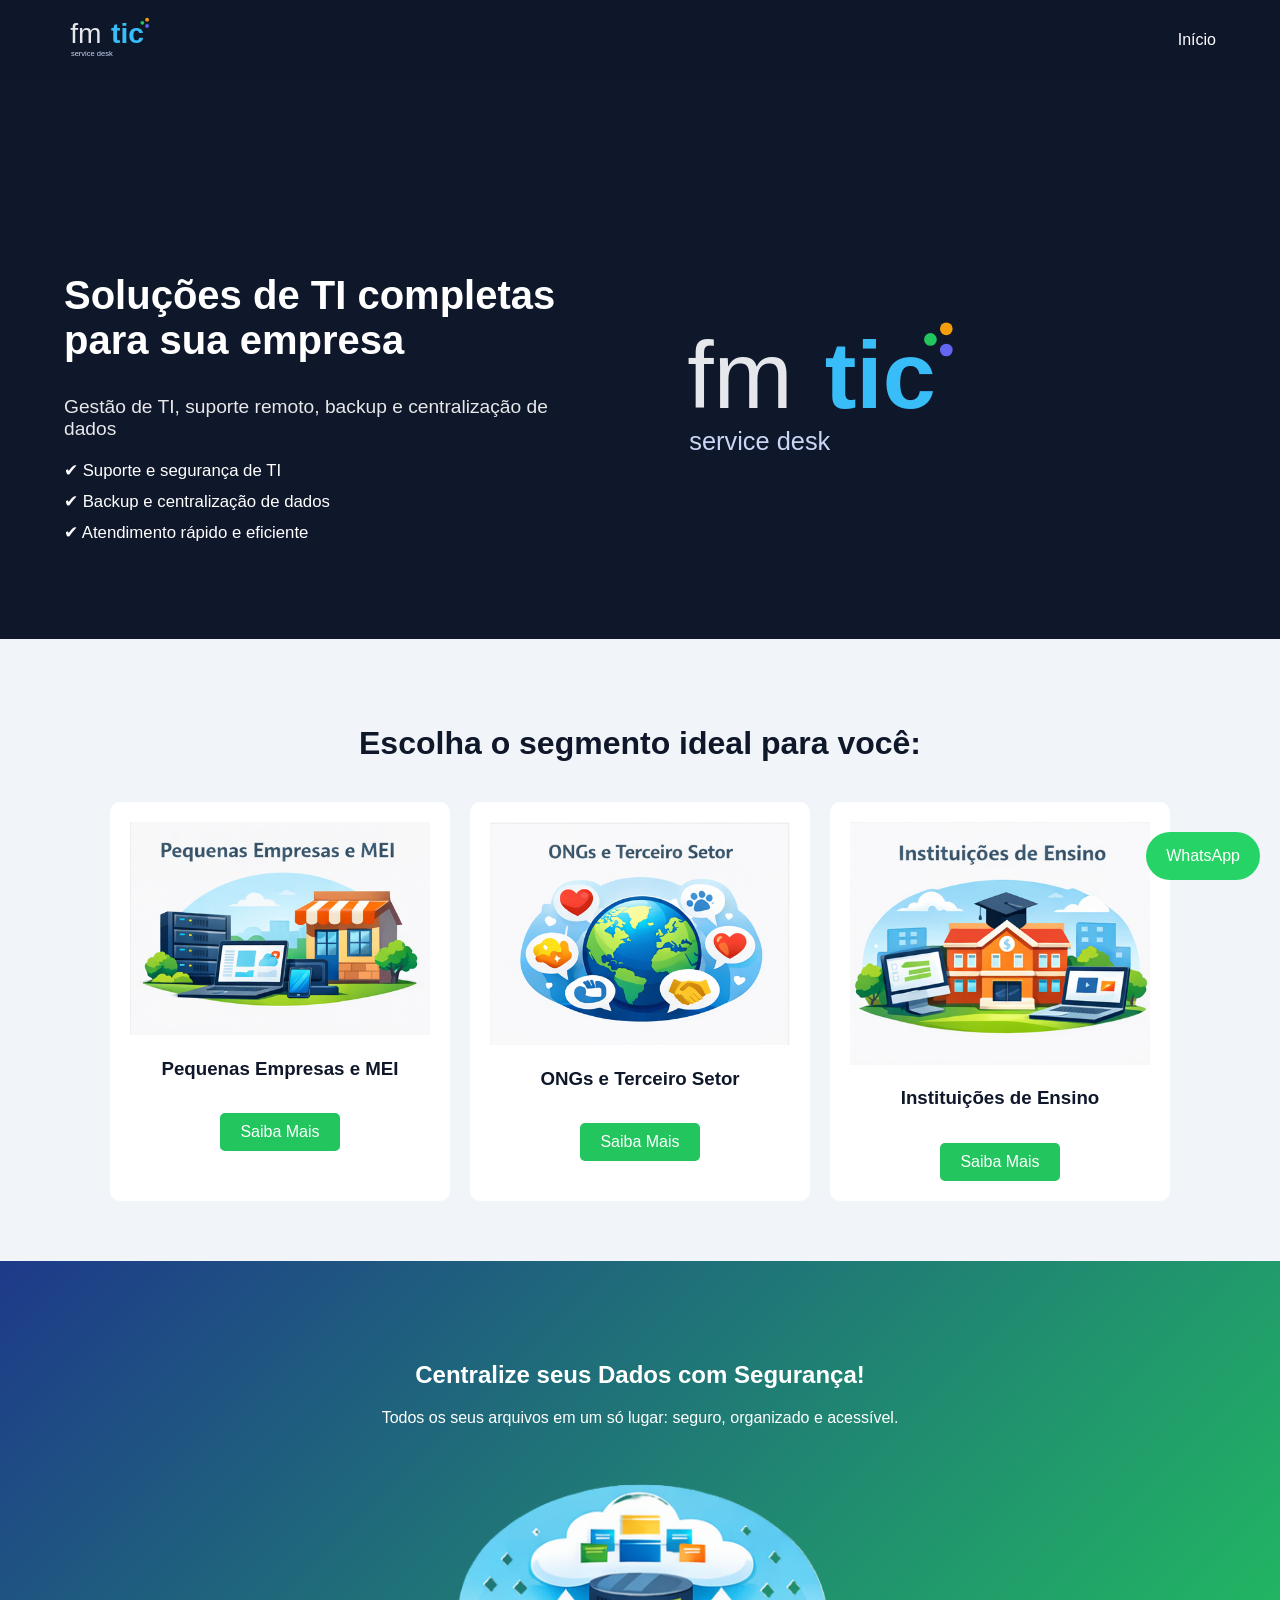
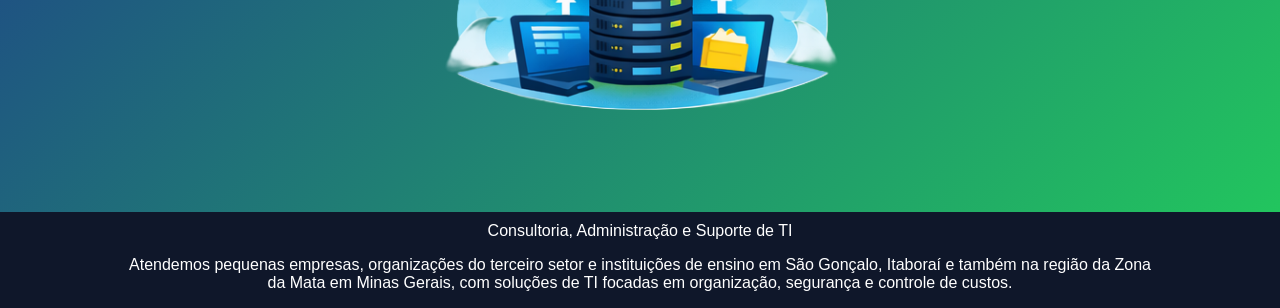
==== commit faf4555a: "Add SEO section to footer in index.html Added SEO section to footer with service details." ====
--- a/index.html
+++ b/index.html
@@ -94,6 +94,13 @@
             <center>
                 <p>fmTIC service desk</p>
                 <p>Consultoria, Administração e Suporte de TI</p>
+                    <section class="seo">
+                          <div class="container">
+                            <p>
+                              Atendemos pequenas empresas, organizações do terceiro setor e instituições de ensino em São Gonçalo, Itaboraí e também na região da Zona da Mata em Minas Gerais, com soluções de TI focadas em organização, segurança e controle de custos.
+                            </p>
+                          </div>
+                    </section>
             </center>
         </div>
 
